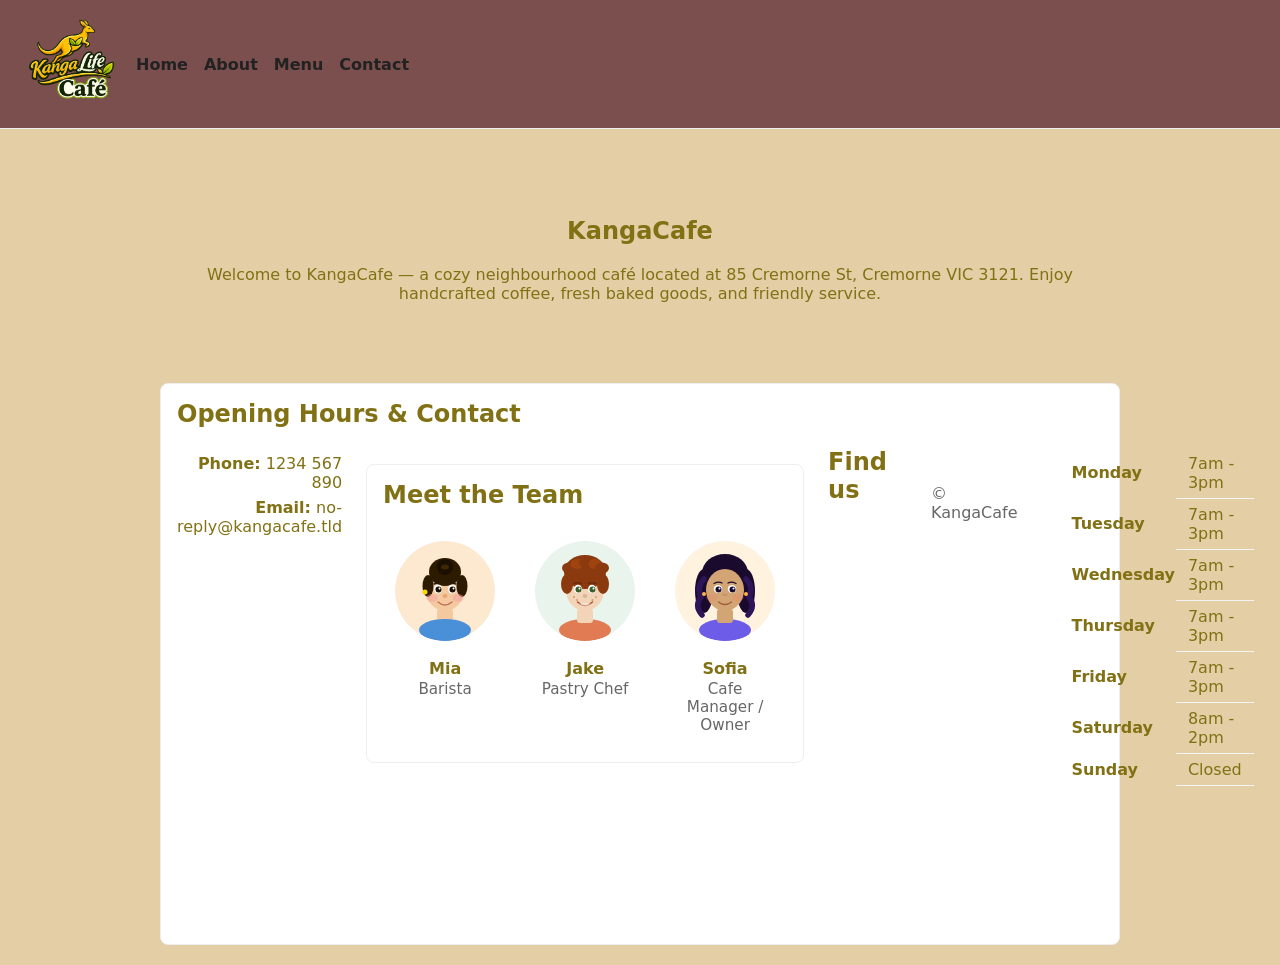
==== index.html @ 47de3650 "Add files via upload" ====
<!doctype html>
<html lang="en">
<head>
  <meta charset="utf-8">
  <meta name="viewport" content="width=device-width,initial-scale=1">
  <title>KangaCafe</title>
  <link rel="stylesheet" href="assets/style.css">
</head>
<body>
  <header>
    <nav class="nav">
      <a href="index.html">
        <img src="assets/images/kanga-cafe-logo.png" alt="KangaCafe Logo">
      </a>

        <a href="index.html">Home</a>
        <a href="about.html">About</a>
        <a href="items.html">Menu</a>
        <a href="contact.html">Contact</a>
      </nav>
  </header>

  <main class="container">
    <section class="hero">
      <h1>KangaCafe</h1>
      <p>Welcome to KangaCafe — a cozy neighbourhood café located at 85 Cremorne St, Cremorne VIC 3121. Enjoy handcrafted coffee, fresh baked goods, and friendly service.</p>
    </section>

    <section class="contact-info">
      <h2>Opening Hours & Contact</h2>
      <div class="hours">

        <table>
          <tr><th>Monday</th><td>7am - 3pm</td></tr>
          <tr><th>Tuesday</th><td>7am - 3pm</td></tr>
          <tr><th>Wednesday</th><td>7am - 3pm</td></tr>
          <tr><th>Thursday</th><td>7am - 3pm</td></tr>
          <tr><th>Friday</th><td>7am - 3pm</td></tr>
          <tr><th>Saturday</th><td>8am - 2pm</td></tr>
          <tr><th>Sunday</th><td>Closed</td></tr>

        <div class="contact">
          <p><b>Phone:</b> 1234 567 890</p>
          <p><b>Email:</b> no-reply@kangacafe.tld</p>
        </div>
      </div>
    </section>

    <section class="staff">
      <h2>Meet the Team</h2>
      <div class="staff-grid">
        <article class="staff-card">
          <img src="assets/images/mia.svg" alt="Mia">
          <h3>Mia</h3>
          <p class="role">Barista</p>
        </article>

        <article class="staff-card">
          <img src="assets/images/jake.svg" alt="Jake">
          <h3>Jake</h3>
          <p class="role">Pastry Chef</p>
        </article>

        <article class="staff-card">
          <img src="assets/images/sofia.svg" alt="Sofia">
          <h3>Sofia</h3>
          <p class="role">Cafe Manager / Owner</p>
        </article>
      </div>
    </section>

    <section class="map">
      <h2>Find us</h2>
      <div class="map-wrap">
        <iframe src="https://www.google.com/maps/embed?pb=!1m18!1m12!1m3!1d3151.3785547427033!2d144.98876542819738!3d-37.82802274164946!2m3!1f0!2f0!3f0!3m2!1i1024!2i768!4f13.1!3m3!1m2!1s0x6ad6429112c6b92f%3A0xaf5de308887a85d2!2sKangan%20Institute%20Cremorne!5e0!3m2!1sen!2sau!4v1779010232948!5m2!1sen!2sau" width="600" height="450" style="border:0;" allowfullscreen="" loading="lazy" referrerpolicy="no-referrer-when-downgrade"></iframe>
      </div>
    </section>
  </main>

  <footer class="container">
    <p>&copy; KangaCafe</p>
  </footer>
</body>
</html>
---- assets/style.css ----
/* KangaCafe styles */

:root {
  --accent: #b5651d;
}

* {
  box-sizing: border-box;
}

body {
  font-family: system-ui, -apple-system, 'Segoe UI', Roboto, 'Helvetica Neue', Arial, sans-serif;
  margin: 0;
  color: #817114;
  background: #e4cea5;
}

.container {
  max-width: 1000px;
  margin: 0 auto;
  padding: 20px;
}

header img {
  width: 100px;
  
}

.nav {
  display: flex;
  gap: 16px;
  padding: 12px 20px;
  background: #7c4f4f;
  border-bottom: 1px solid #eee;
  align-items: center;
}

.nav a {
  text-decoration: none;
  color: #222;
  font-weight: 600;
}

.hero {
  padding: 48px 0;
  text-align: center;
  
}

.items-grid {
  display: grid;
  grid-template-columns: repeat(2, 1fr);
  gap: 20px;
  margin-top: 12px;
}

.item-card {
  background: #fff;
  border: 1px solid #eee;
  border-radius: 8px;
  padding: 16px;
  text-align: center;
}

.item-card img {
  max-width: 220px;
  height: auto;
  margin: 0 auto 12px;
  display: block;
}

.item-card h3 {
  margin: 8px 0;
}

.item-card .price {
  margin: 6px 0;
  font-weight: 700;
  color: var(--accent);
}

form label {
  display: block;
  margin-top: 12px;
  font-weight: 600;
}

input[type='text'],
input[type='email'],
textarea {
  width: 100%;
  padding: 8px;
  margin-top: 6px;
  border: 1px solid #ddd;
  border-radius: 6px;
}

button {
  margin-top: 12px;
  background: var(--accent);
  color: #fff;
  border: none;
  padding: 10px 14px;
  border-radius: 6px;
  cursor: pointer;
}

.form-result {
  font-weight: 600;
}

footer {
  padding: 12px 20px;
  color: #666;
}

.map-wrap {
  max-width: 100%;
  overflow: hidden;
}

.map-wrap iframe {
  width: 100%;
  height: 400px;
  border: 0;
}

.contact-info {
  background: #fff;
  border: 1px solid #eee;
  border-radius: 8px;
  padding: 16px;
  margin-top: 16px;
}

.contact-info h2 {
  margin-top: 0;
}

.hours {
  display: flex;
  gap: 24px;
  align-items: flex-start;
}

.hours table {
  flex: 1;
  border-collapse: collapse;
}

.hours table th {
  padding-left: 10px;
  text-align: left;
}

.hours table td {
  padding: 6px 12px;
  border-bottom: 1px solid #f4f4f4;
}

.contact {
  flex: 1;
}
.contact p {
  text-align: right;
  margin: 6px 0;
}

.staff {
  background: #fff;
  border: 1px solid #eee;
  border-radius: 8px;
  padding: 16px;
  margin-top: 16px;
}

.staff h2 {
  margin-top: 0;
}

.staff-grid {
  display: grid;
  grid-template-columns: repeat(3, 1fr);
  gap: 16px;
  margin-top: 12px;
  align-items: start;
}

.staff-card {
  text-align: center;
  padding: 12px;
}

.staff-card img {
  width: 100px;
  height: 100px;
  border-radius: 50%;
  object-fit: cover;
  margin: 0 auto 8px;
  background: #f7f7f7;
}

.staff-card h3 {
  margin: 6px 0 2px;
  font-size: 1rem;
}

.staff-card p {
  margin: 0;
  color: #666;
  font-size: 0.95rem;
}

.thank-you {
  text-align: center;
  padding: 48px 20px;
  color: var(--accent);
  background-color: #aaa692;
}

@media (max-width: 700px) {
  .items-grid {
    grid-template-columns: 1fr;
  }

  .nav {
    justify-content: center;
  }

  .hours {
    flex-direction: column;
  }

  .map-wrap iframe {
    height: 250px;
  }

  .staff-grid {
    grid-template-columns: 1fr;
  }
}
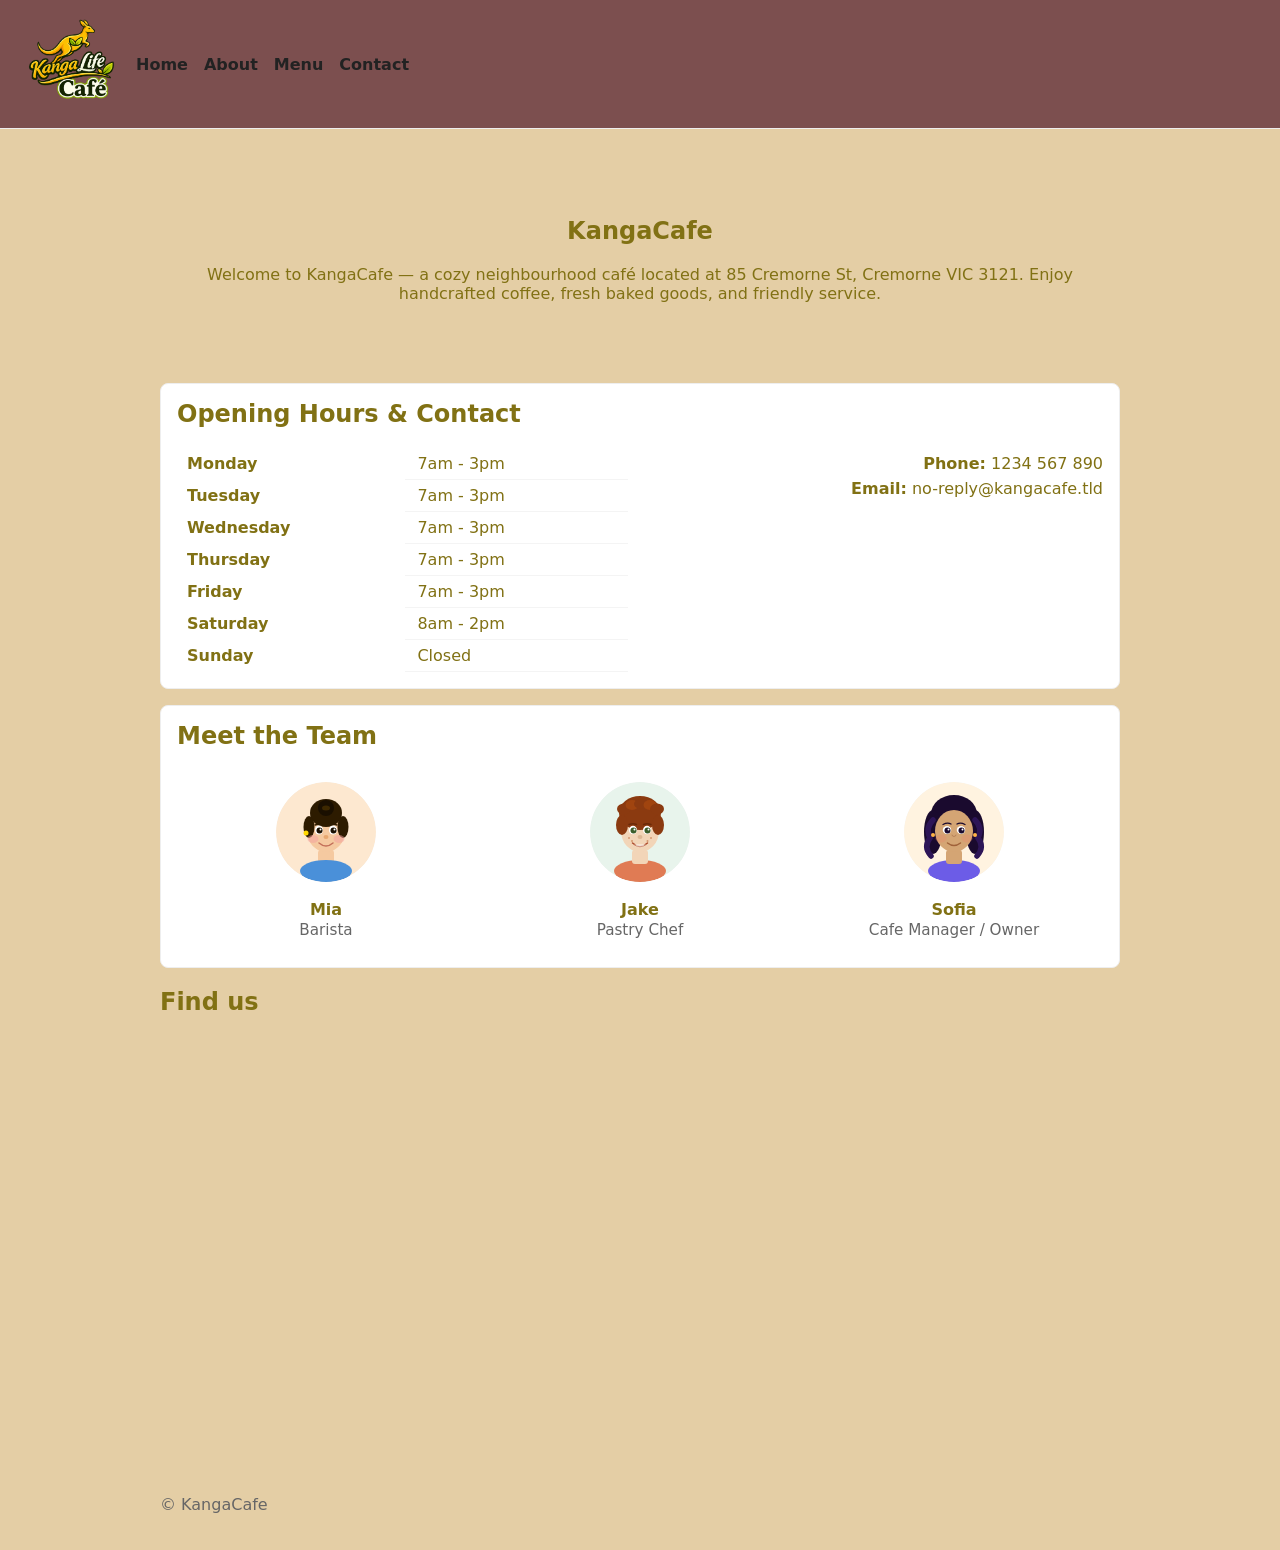
==== commit 2687d42d: "Update index.html" ====
--- a/index.html
+++ b/index.html
@@ -38,7 +38,7 @@
           <tr><th>Friday</th><td>7am - 3pm</td></tr>
           <tr><th>Saturday</th><td>8am - 2pm</td></tr>
           <tr><th>Sunday</th><td>Closed</td></tr>
-
+        </table>
         <div class="contact">
           <p><b>Phone:</b> 1234 567 890</p>
           <p><b>Email:</b> no-reply@kangacafe.tld</p>
